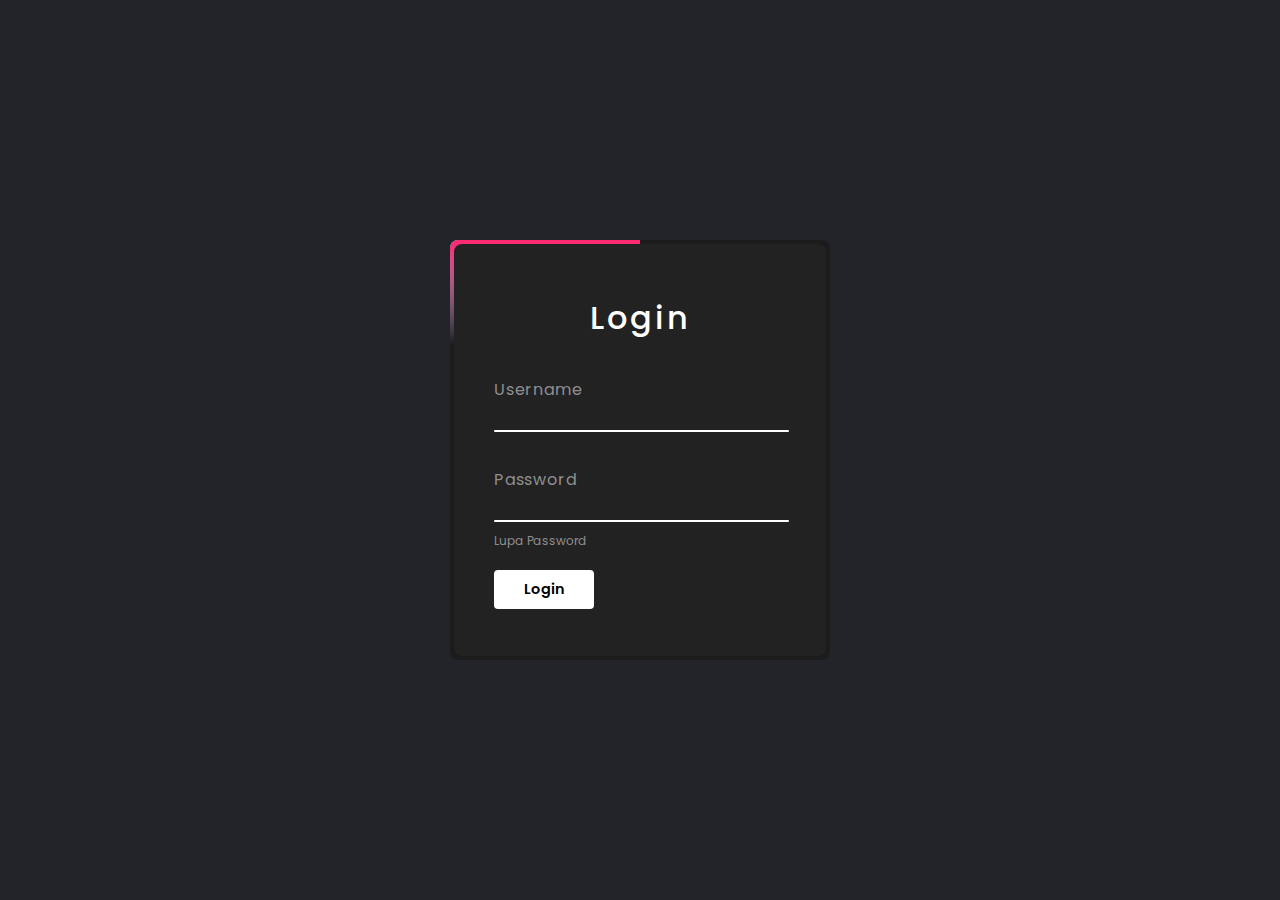
==== form.html @ 5d7d072d "Add files via upload" ====
<!DOCTYPE html>
<html>
<head>
	<meta charset="utf-8">
	<meta name="viewport" content="width=device-width, initial-scale=1">
	<title>Presensi Siswa</title>
	<link rel="stylesheet" href="style.css">
</head>
<body>
	<div class="box">
		<form>
			<h1>Login</h1>
			<div class="inputBox">
				<input type="text" required>
				<span>Username</span>
				<i></i>
			</div>
			<div class="inputBox">
				<input type="password" required>
				<span>Password</span>
				<i></i>
			</div>
			<div class="links">
				<a href="#">Lupa Password</a>
			</div>
			<input type="submit" value="Login">
		</form>
	</div>
</body>
</html>
---- style.css ----
@import url('https://fonts.googleapis.com/css2?family=Poppins:wght@300;400;500;600;700;800;900&display=swap');
*
{
	margin: 0;
	padding: 0;
	box-sizing: border-box;
	font-family: 'Poppins', sans-serif;
}
body
{
	display: flex;
	justify-content: center;
	align-items: center;
	min-height: 100vh;
	background: #23242a;
}
.box
{
	position: relative;
	width: 380px;
	height: 420px;
	background: #1c1c1c;
	border-radius: 8px;
	overflow: hidden;
}
.box::before
{
	content: '';
	position: absolute;
	top: -50%;
	left: -50%;
	width: 380px;
	height: 420px;
	background: linear-gradient(0deg,transparent,transparent,#45f3ff,#45f3ff,#45f3ff);
	z-index: 1;
	transform-origin: bottom right;
	animation: animate 6s linear infinite;
}
.box::after
{
	content: '';
	position: absolute;
	top: -50%;
	left: -50%;
	width: 380px;
	height: 420px;
	background: linear-gradient(0deg,transparent,transparent,#ff2770,#ff2770,#ff2770);
	z-index: 1;
	transform-origin: bottom right;
	animation: animate 6s linear infinite;
	animation-delay: -3s;
}
@keyframes animate
{
	0%
	{
		transform: rotate(0deg);
	}
	100%
	{
		transform: rotate(360deg);
	}
}
.box form
{
	position: absolute;
	inset: 4px;
	background: #222;
	padding: 50px 40px;
	border-radius: 8px;
	z-index: 2;
	display: flex;
	flex-direction: column;
}
.box form h1
{
	color: #fff;
	font-weight: 500;
	text-align: center;
	letter-spacing: 0.1em;
}
.box form .inputBox
{
	position: relative;
	width: 295px;
	margin-top: 35px;
}
.box form .inputBox input
{
	position: relative;
	width: 100%;
	padding: 20px 10px 10px;
	background: transparent;
	outline: none;
	border: none;
	box-shadow: none;
	color: #23242a;
	font-size: 1em;
	letter-spacing: 0.05em;
	transition: 0.5s;
	z-index: 10;
}
.box form .inputBox span
{
	position: absolute;
	left: 0;
	padding: 20px 0 px 10px;
	pointer-events: none;
	color: #8f8f8f;
	font-size: 1em;
	letter-spacing: 0.05em;
	transition: 0.5s;
}
.box form .inputBox input:valid ~ span,
.box form .inputBox input:focus ~ span
{
	color: #fff;
	font-size: 0.75em;
	transform: translateY(-34px);
}
.box form .inputBox i
{
	position: absolute;
	left: 0;
	bottom: 0;
	width: 100%;
	height: 2px;
	background: #fff;
	border-radius: 4px;
	overflow: hidden;
	transition: 0.5s;
	pointer-events: none;
}
.box form .inputBox input:valid ~ i,
.box form .inputBox input:focus ~ i
{
	height: 44px;
}
.box form .links
{
	display: flex;
	justify-content: space-between;
}
.box form .links a
{
	margin: 10px 0px;
	font-size: 0.75em;
	color: #8f8f8f;
	text-decoration: none;
}
.box form .links a:hover,
.box form .links a:nth-child(2)
{
	color: #fff;
}
.box form input[type="submit"]
{
	border: none;
	outline: none;
	padding: 9px 25px;
	background: #fff;
	cursor: pointer;
	font-size: 0.9em;
	border-radius: 4px;
	font-weight: 600;
	width: 100px;
	margin-top: 10px;
}
.box form input[type="submit"]:active
{
	opacity: 0.8;
}
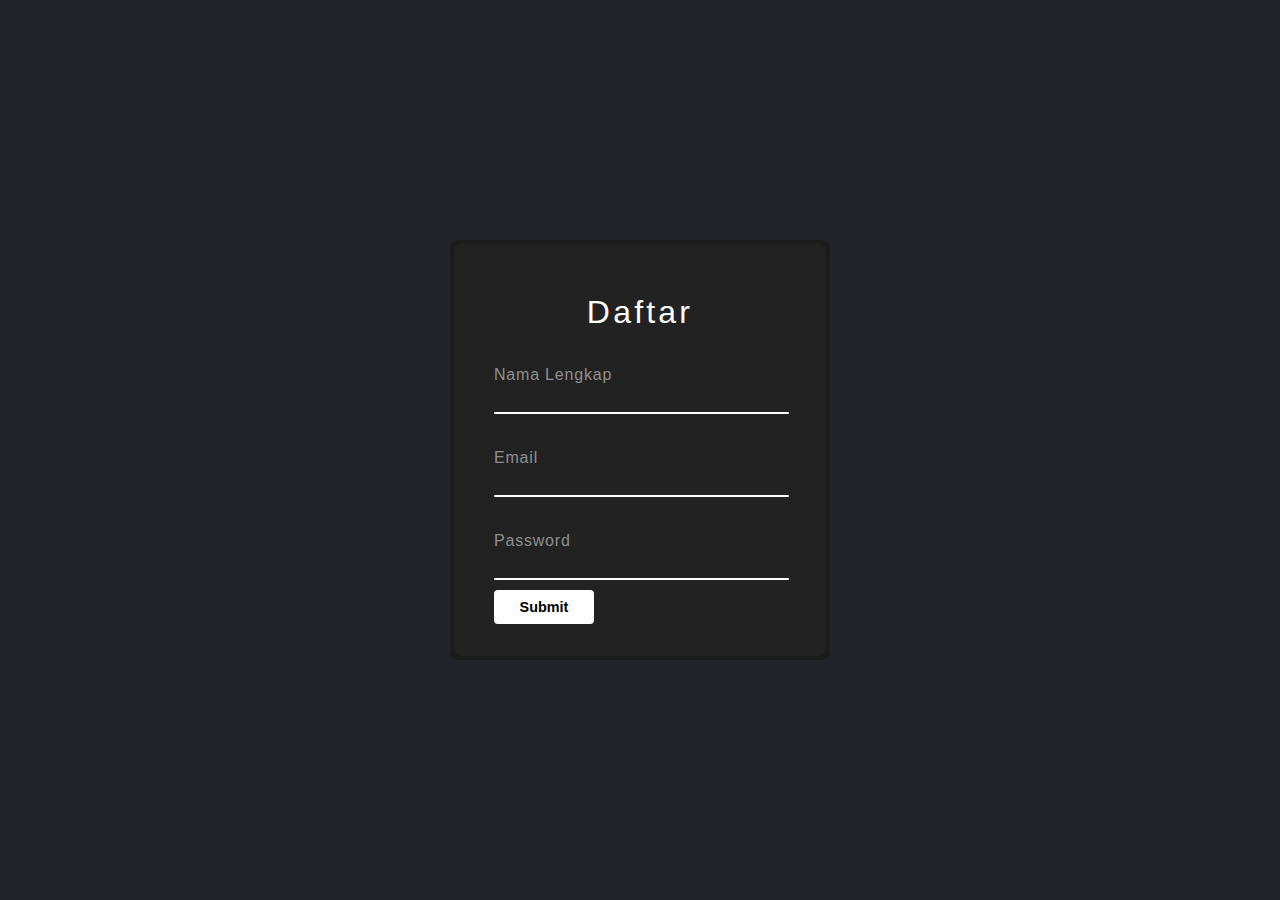
==== commit a1bd3d3c: "Update and rename lupapassword.html to form.html" ====
--- a/form.html
+++ b/form.html
@@ -3,28 +3,31 @@
 <head>
 	<meta charset="utf-8">
 	<meta name="viewport" content="width=device-width, initial-scale=1">
-	<title>Presensi Siswa</title>
-	<link rel="stylesheet" href="style.css">
+	<title>Form</title>
+	<link rel="stylesheet" href="style1.css">
 </head>
 <body>
 	<div class="box">
-		<form>
-			<h1>Login</h1>
+		<form action="login.html">
+			<h1>Daftar</h1>
 			<div class="inputBox">
 				<input type="text" required>
-				<span>Username</span>
+				<span>Nama Lengkap</span>
 				<i></i>
 			</div>
+			<div class="inputBox">
+				<input type="email" required>
+				<span>Email</span>
+				<i></i>
+			</div>
+			
 			<div class="inputBox">
 				<input type="password" required>
 				<span>Password</span>
 				<i></i>
 			</div>
-			<div class="links">
-				<a href="#">Lupa Password</a>
-			</div>
-			<input type="submit" value="Login">
+			<input type="submit" value="Submit">
 		</form>
 	</div>
 </body>
-</html>+</html>
--- a/style1.css
+++ b/style1.css
@@ -0,0 +1,133 @@
+*
+{
+	margin: 0;
+	padding: 0;
+	box-sizing: border-box;
+	font-family: 'Poppins', sans-serif;
+}
+body
+{
+	display: flex;
+	justify-content: center;
+	align-items: center;
+	min-height: 100vh;
+	background: #23242a;
+}
+.box
+{
+	position: relative;
+	width: 380px;
+	height: 420px;
+	background: #1c1c1c;
+	border-radius: 8px;
+	overflow: hidden;
+}
+.box form
+{
+	position: absolute;
+	inset: 4px;
+	background: #222;
+	padding: 50px 40px;
+	border-radius: 8px;
+	z-index: 2;
+	display: flex;
+	flex-direction: column;
+}
+.box form h1
+{
+	color: #fff;
+	font-weight: 500;
+	text-align: center;
+	letter-spacing: 0.1em;
+}
+.box form .inputBox
+{
+	position: relative;
+	width: 295px;
+	margin-top: 35px;
+}
+.box form .inputBox input
+{
+	position: relative;
+	width: 100%;
+	padding: 20px 10px 10px;
+	background: transparent;
+	outline: none;
+	border: none;
+	box-shadow: none;
+	color: #23242a;
+	font-size: 1em;
+	letter-spacing: 0.05em;
+	transition: 0.5s;
+	z-index: 10;
+}
+.box form .inputBox span
+{
+	position: absolute;
+	left: 0;
+	padding: 20px 0 px 10px;
+	pointer-events: none;
+	color: #8f8f8f;
+	font-size: 1em;
+	letter-spacing: 0.05em;
+	transition: 0.5s;
+}
+.box form .inputBox input:valid ~ span,
+.box form .inputBox input:focus ~ span
+{
+	color: #fff;
+	font-size: 0.75em;
+	transform: translateY(-34px);
+}
+.box form .inputBox i
+{
+	position: absolute;
+	left: 0;
+	bottom: 0;
+	width: 100%;
+	height: 2px;
+	background: #fff;
+	border-radius: 4px;
+	overflow: hidden;
+	transition: 0.5s;
+	pointer-events: none;
+}
+.box form .inputBox input:valid ~ i,
+.box form .inputBox input:focus ~ i
+{
+	height: 44px;
+}
+.box form .links
+{
+	display: flex;
+	justify-content: space-between;
+}
+.box form .links a
+{
+	margin: 10px 0px;
+	font-size: 0.75em;
+	color: #8f8f8f;
+	text-decoration: none;
+}
+.box form .links a:hover,
+.box form .links a:nth-child(2)
+{
+	color: #fff;
+}
+.box form input[type="submit"]
+{
+	border: none;
+	outline: none;
+	padding: 9px 25px;
+	background: #fff;
+	cursor: pointer;
+	font-size: 0.9em;
+	border-radius: 4px;
+	font-weight: 600;
+	width: 100px;
+	margin-top: 10px;
+}
+.box form input[type="submit"]:active
+{
+	opacity: 0.8;
+}